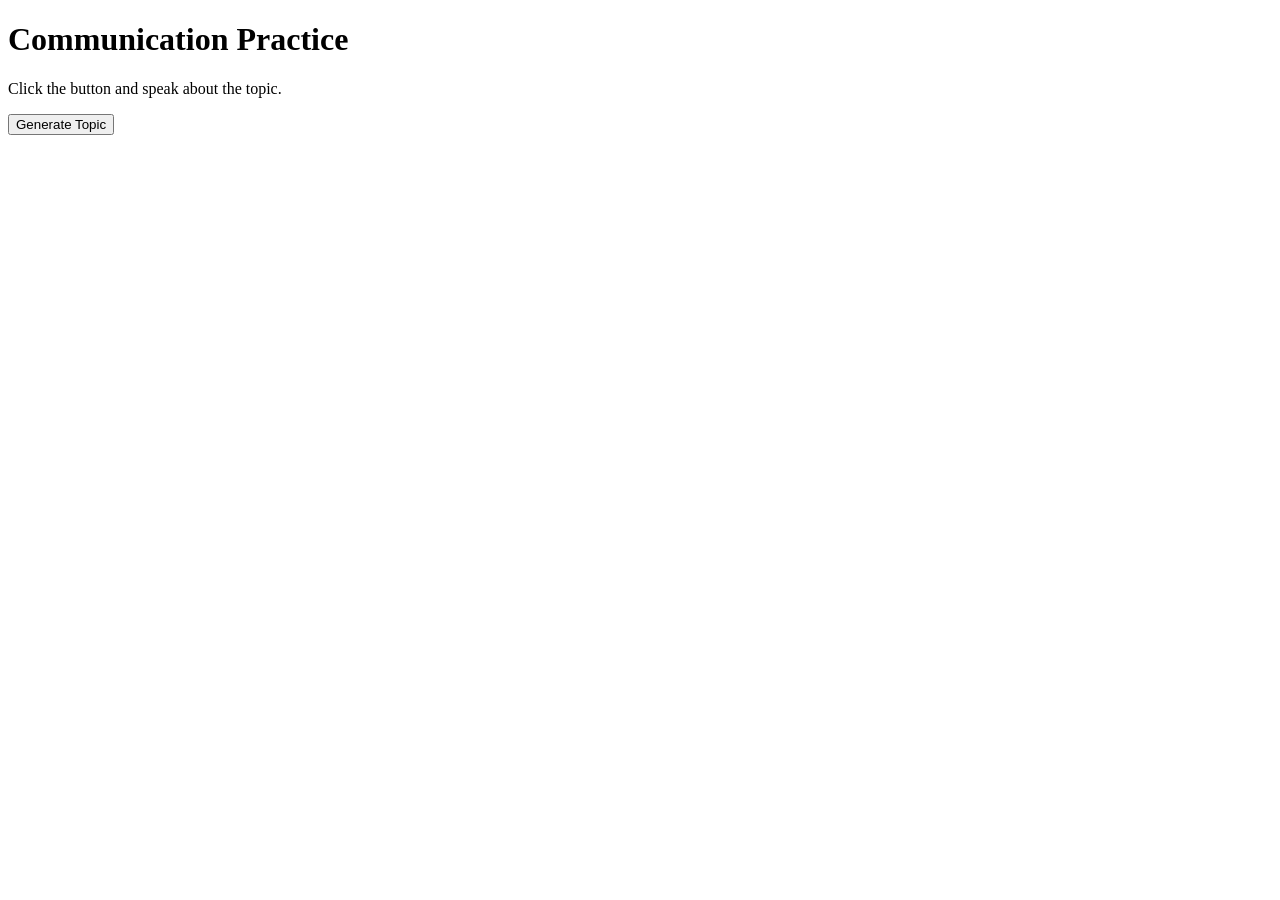
==== communication.html @ 2fc52f46 "Create communication.html" ====
<!DOCTYPE html>
<html>
<head>
<title>Communication Practice</title>
</head>

<body>

<h1>Communication Practice</h1>

<p>Click the button and speak about the topic.</p>

<button onclick="generateTopic()">Generate Topic</button>

<h2 id="topic"></h2>

<script>

const topics=[
"Describe your dream job",
"Talk about leadership",
"Explain why communication is important",
"Talk about your biggest challenge"
];

function generateTopic(){
let t = topics[Math.floor(Math.random()*topics.length)];
document.getElementById("topic").innerText=t;
}

</script>

</body>
</html>
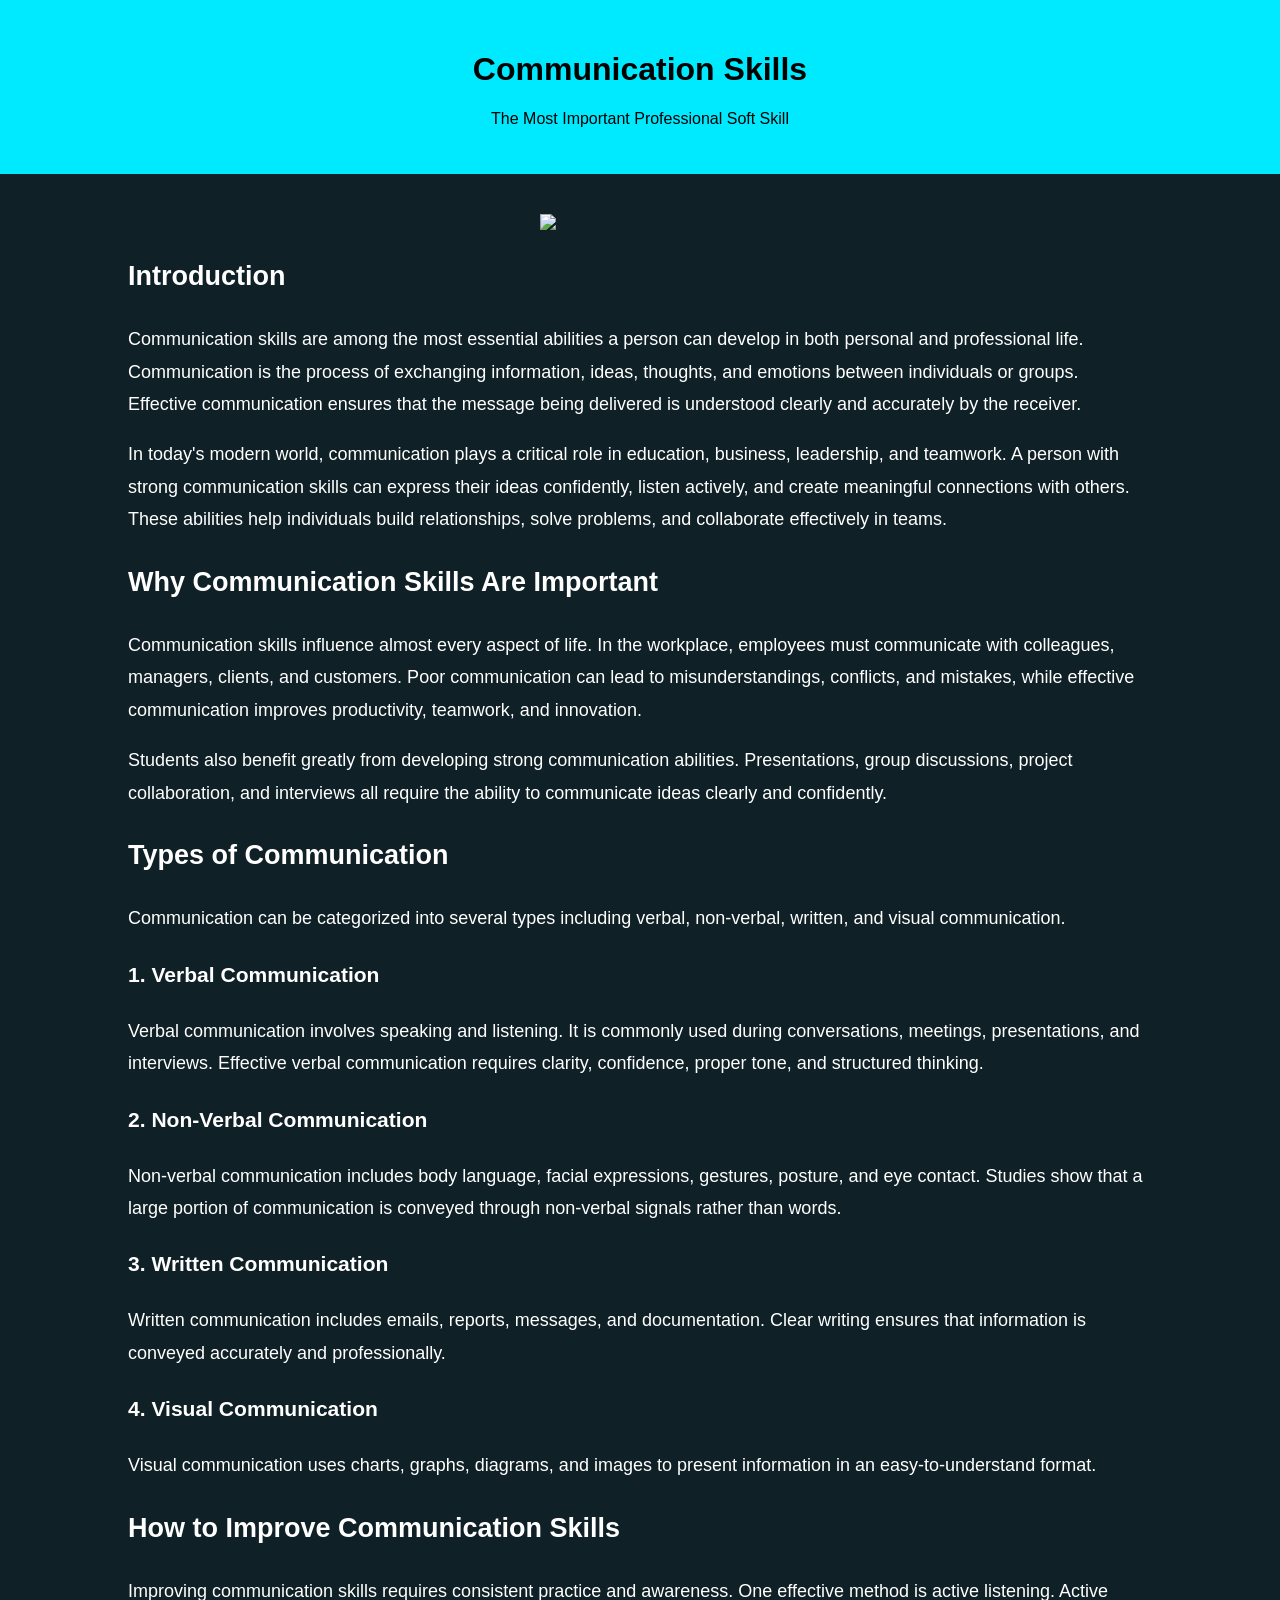
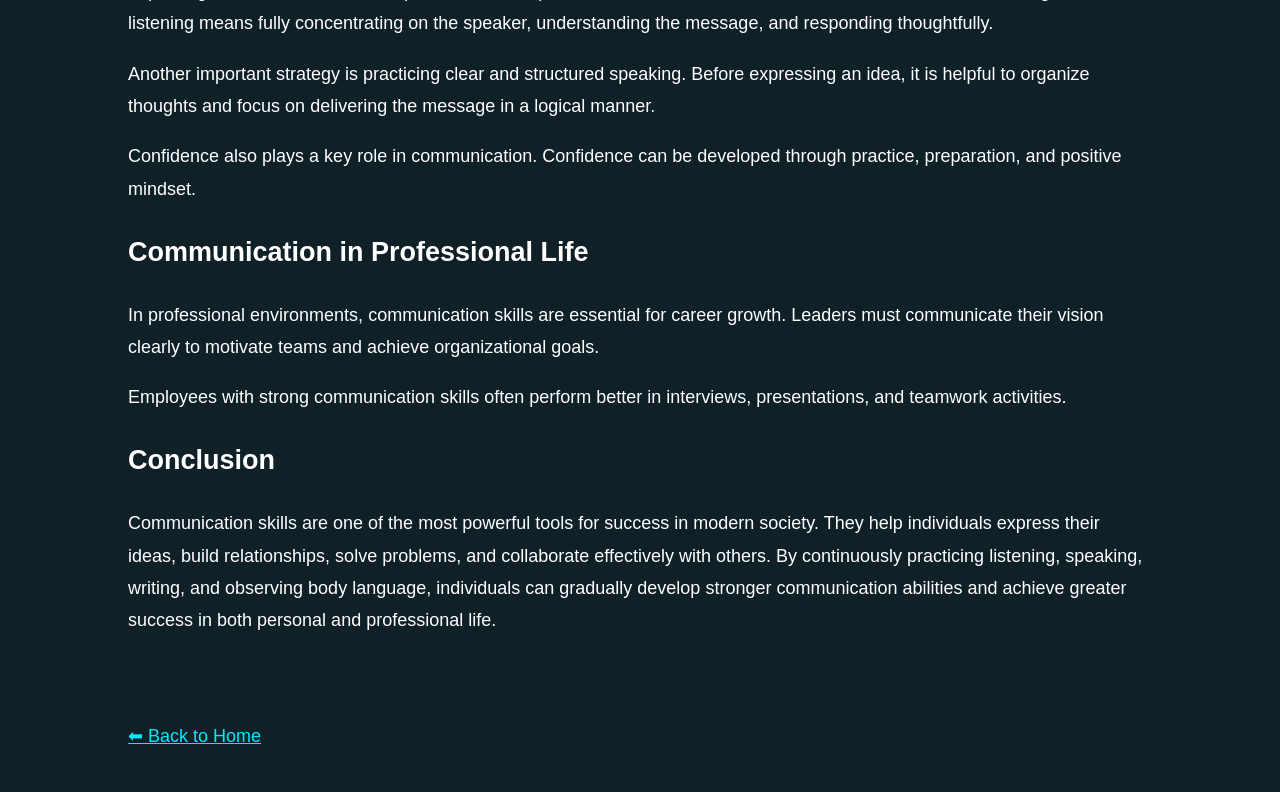
==== commit 8c43f3a0: "Update communication.html" ====
--- a/communication.html
+++ b/communication.html
@@ -1,34 +1,180 @@
 <!DOCTYPE html>
 <html>
 <head>
-<title>Communication Practice</title>
+<title>Communication Skills</title>
+
+<style>
+
+body{
+font-family:Arial;
+margin:0;
+background:#0f2027;
+color:white;
+}
+
+header{
+background:#00eaff;
+color:black;
+padding:30px;
+text-align:center;
+}
+
+.container{
+width:80%;
+margin:auto;
+padding:40px;
+line-height:1.8;
+font-size:18px;
+}
+
+img{
+display:block;
+margin:auto;
+width:200px;
+}
+
+a{
+color:#00eaff;
+}
+
+</style>
 </head>
 
 <body>
 
-<h1>Communication Practice</h1>
+<header>
 
-<p>Click the button and speak about the topic.</p>
+<h1>Communication Skills</h1>
+<p>The Most Important Professional Soft Skill</p>
 
-<button onclick="generateTopic()">Generate Topic</button>
+</header>
 
-<h2 id="topic"></h2>
+<div class="container">
 
-<script>
+<img src="https://cdn-icons-png.flaticon.com/512/747/747376.png">
 
-const topics=[
-"Describe your dream job",
-"Talk about leadership",
-"Explain why communication is important",
-"Talk about your biggest challenge"
-];
+<h2>Introduction</h2>
 
-function generateTopic(){
-let t = topics[Math.floor(Math.random()*topics.length)];
-document.getElementById("topic").innerText=t;
-}
+<p>
+Communication skills are among the most essential abilities a person can develop in
+both personal and professional life. Communication is the process of exchanging
+information, ideas, thoughts, and emotions between individuals or groups.
+Effective communication ensures that the message being delivered is understood
+clearly and accurately by the receiver.
+</p>
 
-</script>
+<p>
+In today's modern world, communication plays a critical role in education,
+business, leadership, and teamwork. A person with strong communication skills
+can express their ideas confidently, listen actively, and create meaningful
+connections with others. These abilities help individuals build relationships,
+solve problems, and collaborate effectively in teams.
+</p>
+
+<h2>Why Communication Skills Are Important</h2>
+
+<p>
+Communication skills influence almost every aspect of life. In the workplace,
+employees must communicate with colleagues, managers, clients, and customers.
+Poor communication can lead to misunderstandings, conflicts, and mistakes,
+while effective communication improves productivity, teamwork, and innovation.
+</p>
+
+<p>
+Students also benefit greatly from developing strong communication abilities.
+Presentations, group discussions, project collaboration, and interviews all
+require the ability to communicate ideas clearly and confidently.
+</p>
+
+<h2>Types of Communication</h2>
+
+<p>
+Communication can be categorized into several types including verbal,
+non-verbal, written, and visual communication.
+</p>
+
+<h3>1. Verbal Communication</h3>
+
+<p>
+Verbal communication involves speaking and listening. It is commonly used
+during conversations, meetings, presentations, and interviews. Effective
+verbal communication requires clarity, confidence, proper tone, and
+structured thinking.
+</p>
+
+<h3>2. Non-Verbal Communication</h3>
+
+<p>
+Non-verbal communication includes body language, facial expressions,
+gestures, posture, and eye contact. Studies show that a large portion
+of communication is conveyed through non-verbal signals rather than words.
+</p>
+
+<h3>3. Written Communication</h3>
+
+<p>
+Written communication includes emails, reports, messages, and documentation.
+Clear writing ensures that information is conveyed accurately and
+professionally.
+</p>
+
+<h3>4. Visual Communication</h3>
+
+<p>
+Visual communication uses charts, graphs, diagrams, and images to
+present information in an easy-to-understand format.
+</p>
+
+<h2>How to Improve Communication Skills</h2>
+
+<p>
+Improving communication skills requires consistent practice and awareness.
+One effective method is active listening. Active listening means fully
+concentrating on the speaker, understanding the message, and responding
+thoughtfully.
+</p>
+
+<p>
+Another important strategy is practicing clear and structured speaking.
+Before expressing an idea, it is helpful to organize thoughts and focus
+on delivering the message in a logical manner.
+</p>
+
+<p>
+Confidence also plays a key role in communication. Confidence can be
+developed through practice, preparation, and positive mindset.
+</p>
+
+<h2>Communication in Professional Life</h2>
+
+<p>
+In professional environments, communication skills are essential for
+career growth. Leaders must communicate their vision clearly to motivate
+teams and achieve organizational goals.
+</p>
+
+<p>
+Employees with strong communication skills often perform better in
+interviews, presentations, and teamwork activities.
+</p>
+
+<h2>Conclusion</h2>
+
+<p>
+Communication skills are one of the most powerful tools for success in
+modern society. They help individuals express their ideas, build
+relationships, solve problems, and collaborate effectively with others.
+By continuously practicing listening, speaking, writing, and observing
+body language, individuals can gradually develop stronger communication
+abilities and achieve greater success in both personal and professional
+life.
+</p>
+
+<br><br>
+
+<a href="index.html">⬅ Back to Home</a>
+
+</div>
 
 </body>
 </html>
